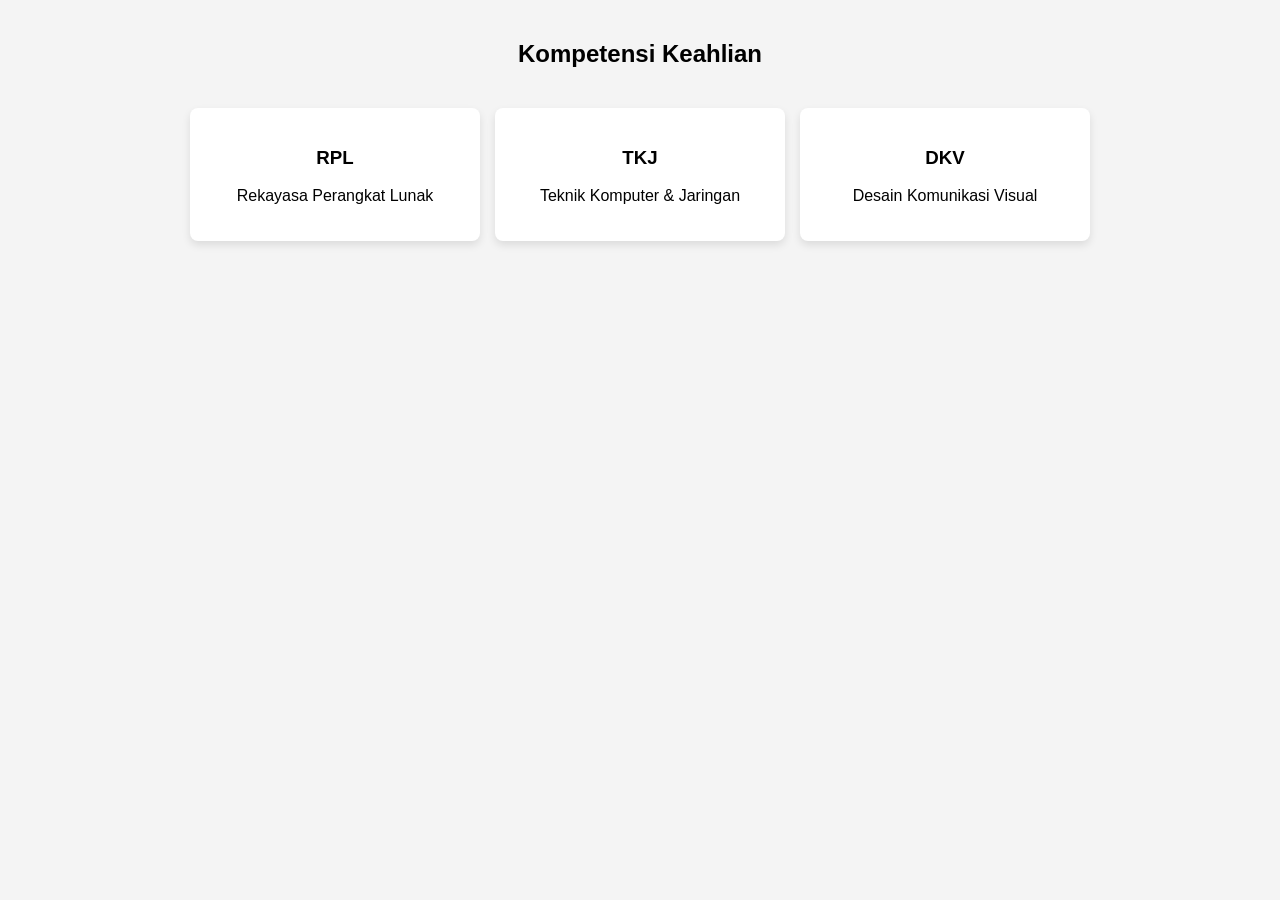
==== katalog.html @ e3a459a4 "tugas-lkpd 6" ====
<!DOCTYPE html>
<html lang="en">
<head>
    <meta charset="UTF-8">
    <meta name="viewport" content="width=device-width, initial-scale=1.0">
    <title>Document</title>
    <style>
        body {
            background-color: #f4f4f4;
            font-family: sans-serif;
        }

        .wardah-kartu {
            display: flex;
            justify-content: space-between;
            padding: 20px;
            max-width: 900px;
            margin: 0 auto;
        }

        .kartu {
            background-color: white;
            padding: 20px;
            border-radius: 8px;
            width: 250px;
            text-align: center;
            box-shadow: 0 4px 8px rgba(0,0,0,0.1);
        }
    </style>
</head>
<body>
    <h2 style="text-align: center; margin-top: 40px;">Kompetensi Keahlian</h2>

    <div class="wardah-kartu">
        <div class="kartu">
            <h3>RPL</h3>
            <p>Rekayasa Perangkat Lunak</p>
        </div>

        <div class="kartu">
            <h3>TKJ</h3>
            <p>Teknik Komputer & Jaringan </p>
        </div>

        <div class="kartu">
            <h3>DKV</h3>
            <p>Desain Komunikasi Visual</p>
        </div>
    </div>
</body>
</html>
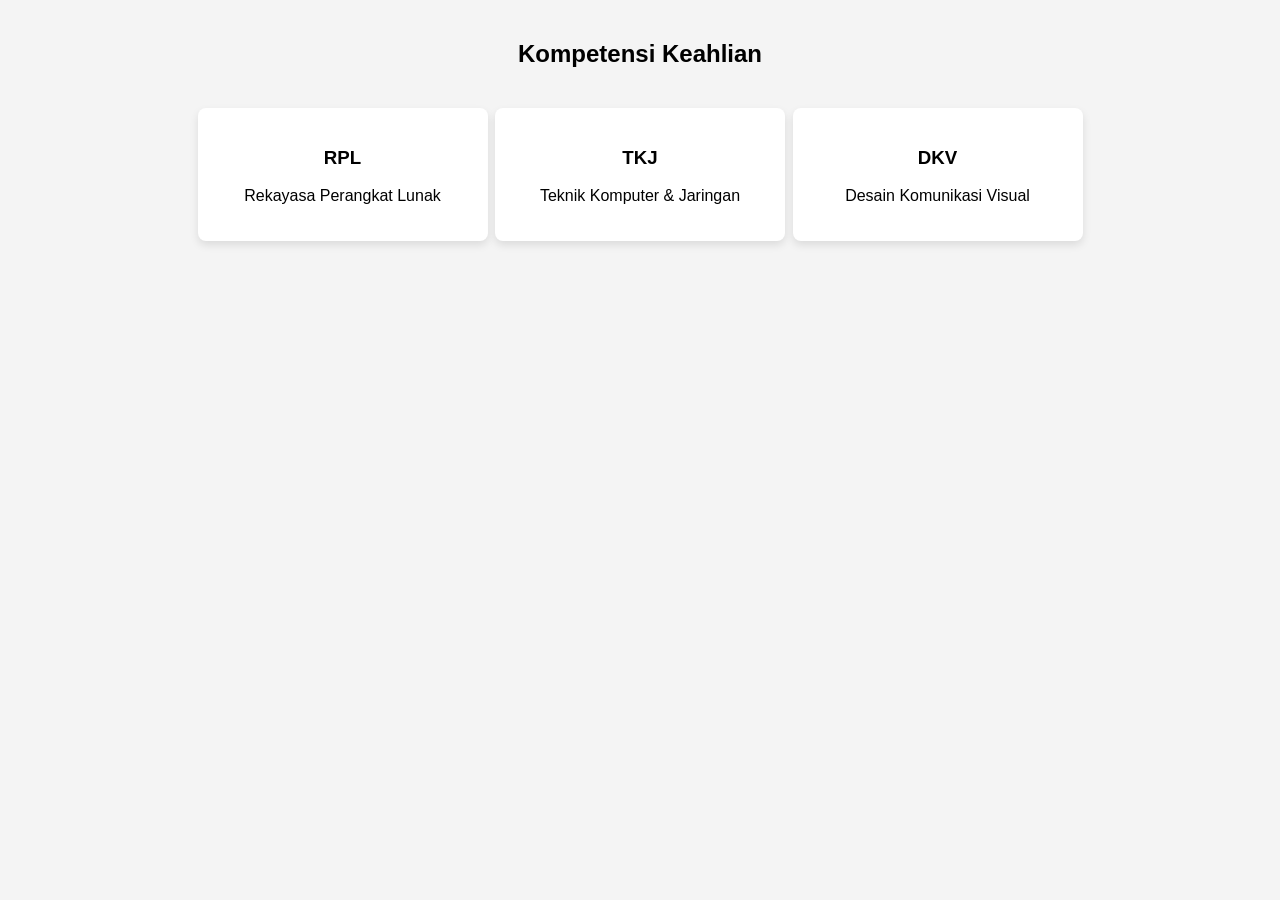
==== commit e3f0e167: "tugas-lkpd 7" ====
--- a/katalog.html
+++ b/katalog.html
@@ -1,51 +1,54 @@
-<!DOCTYPE html>
-<html lang="en">
-<head>
-    <meta charset="UTF-8">
-    <meta name="viewport" content="width=device-width, initial-scale=1.0">
-    <title>Document</title>
-    <style>
-        body {
-            background-color: #f4f4f4;
-            font-family: sans-serif;
-        }
-
-        .wardah-kartu {
-            display: flex;
-            justify-content: space-between;
-            padding: 20px;
-            max-width: 900px;
-            margin: 0 auto;
-        }
-
-        .kartu {
-            background-color: white;
-            padding: 20px;
-            border-radius: 8px;
-            width: 250px;
-            text-align: center;
-            box-shadow: 0 4px 8px rgba(0,0,0,0.1);
-        }
-    </style>
-</head>
-<body>
-    <h2 style="text-align: center; margin-top: 40px;">Kompetensi Keahlian</h2>
-
-    <div class="wardah-kartu">
-        <div class="kartu">
-            <h3>RPL</h3>
-            <p>Rekayasa Perangkat Lunak</p>
-        </div>
-
-        <div class="kartu">
-            <h3>TKJ</h3>
-            <p>Teknik Komputer & Jaringan </p>
-        </div>
-
-        <div class="kartu">
-            <h3>DKV</h3>
-            <p>Desain Komunikasi Visual</p>
-        </div>
-    </div>
-</body>
+<!DOCTYPE html>
+<html lang="en">
+<head>
+    <meta charset="UTF-8">
+    <meta name="viewport" content="width=device-width, initial-scale=1.0">
+    <title>Document</title>
+    <style>
+        body {
+            background-color: #f4f4f4;
+            font-family: sans-serif;
+        }
+
+        .wardah-kartu {
+            display: flex;
+            justify-content: space-evenly;
+            padding: 20px;
+            max-width: 900px;
+            margin: 0 auto;
+            flex-wrap: wrap;
+        }
+
+        .kartu {
+            background-color: white;
+            padding: 20px;
+            border-radius: 8px;
+            width: 100%;
+            max-width: 250px;
+            margin-bottom: 20px;
+            text-align: center;
+            box-shadow: 0 4px 8px rgba(0,0,0,0.1);
+        }
+    </style>
+</head>
+<body>
+    <h2 style="text-align: center; margin-top: 40px;">Kompetensi Keahlian</h2>
+
+    <div class="wardah-kartu">
+        <div class="kartu">
+            <h3>RPL</h3>
+            <p>Rekayasa Perangkat Lunak</p>
+        </div>
+
+        <div class="kartu">
+            <h3>TKJ</h3>
+            <p>Teknik Komputer & Jaringan </p>
+        </div>
+
+        <div class="kartu">
+            <h3>DKV</h3>
+            <p>Desain Komunikasi Visual</p>
+        </div>
+    </div>
+</body>
 </html>
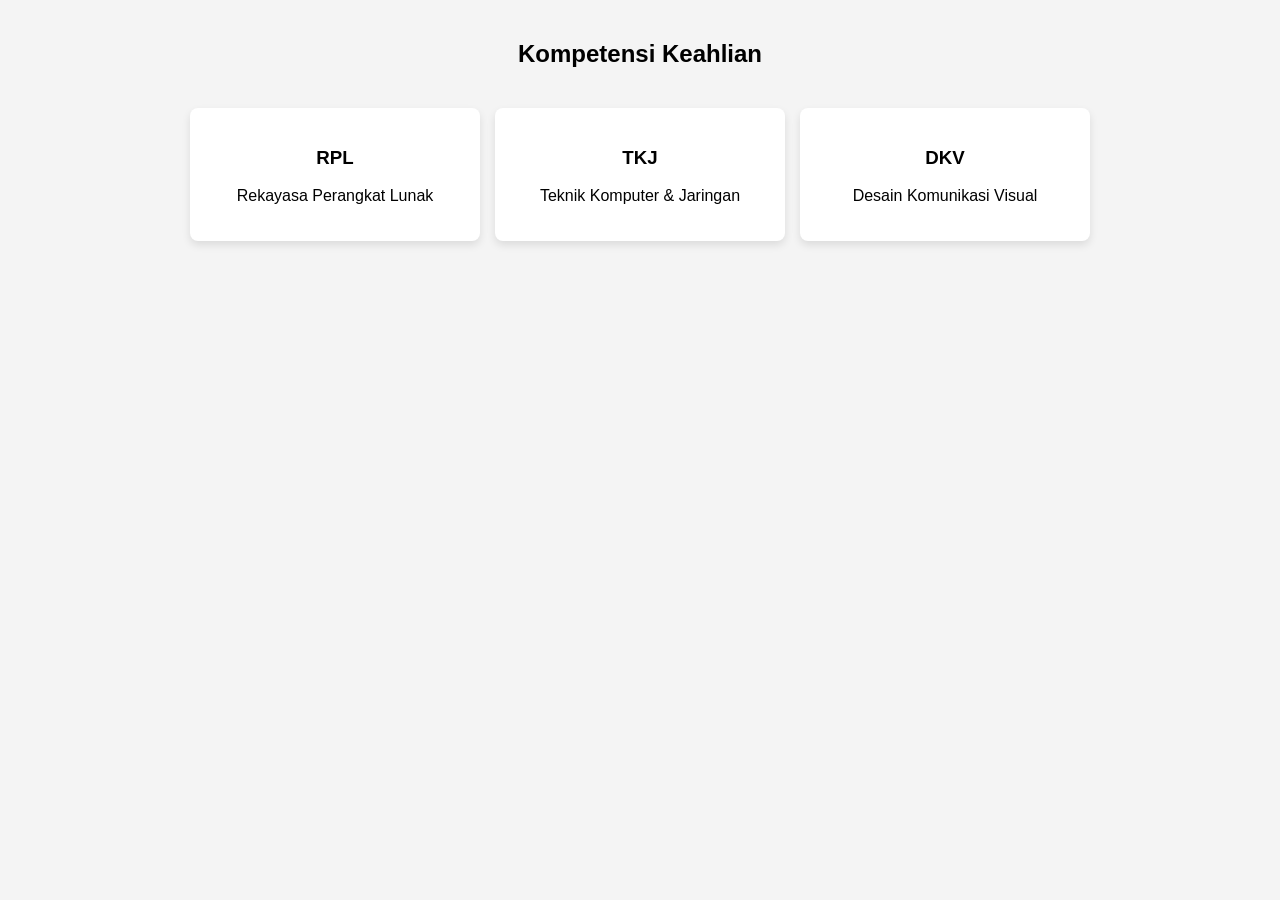
==== commit aa93464e: "tugas-lkpd 7" ====
--- a/katalog.html
+++ b/katalog.html
@@ -12,20 +12,17 @@
 
         .wardah-kartu {
             display: flex;
-            justify-content: space-evenly;
+            justify-content: space-between;
             padding: 20px;
             max-width: 900px;
             margin: 0 auto;
-            flex-wrap: wrap;
         }
 
         .kartu {
             background-color: white;
             padding: 20px;
             border-radius: 8px;
-            width: 100%;
-            max-width: 250px;
-            margin-bottom: 20px;
+            width: 250px;
             text-align: center;
             box-shadow: 0 4px 8px rgba(0,0,0,0.1);
         }
